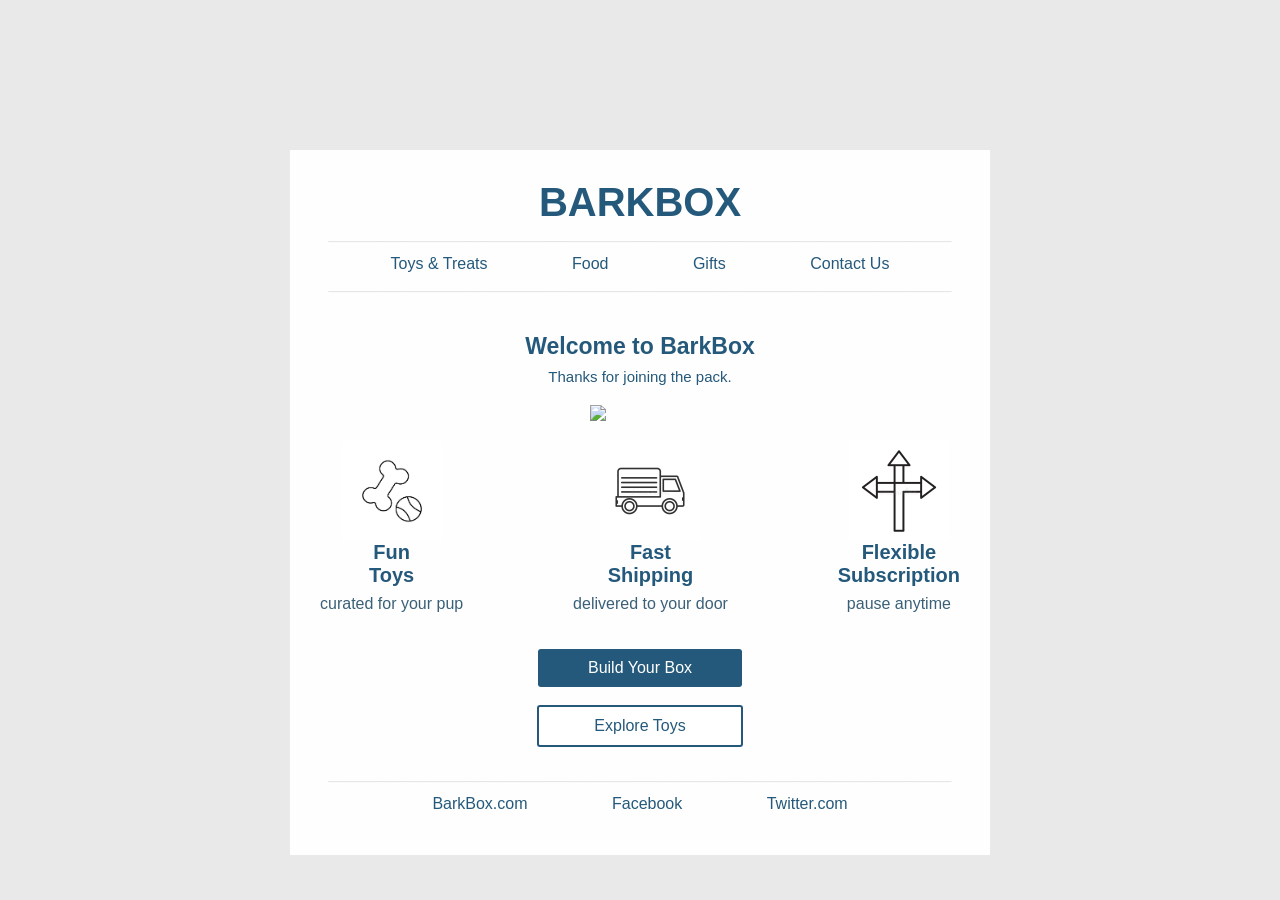
==== index.html @ f33cae04 "Rename indexl.html to index.html" ====
<!DOCTYPE html>
<html lang="en">
<head>
    <meta charset="UTF-8">
    <meta name="viewport" content="width=device-width, initial-scale=1.0">
    <title>Welcome Email</title>
    <link rel="stylesheet" href="WelcomeEmail.css">
</head>
<body>
    <div class="email-wrrapper">
        <div class="email-container">
            <h1>BARKBOX</h1>
            <div class="seperation">
                ______________________________________________________________________
            </div>


            <div class="site-links">
                <a href="https://bark.co/collections/featured-items" target="_blank">Toys & Treats
                </a>
                
                <a href="https://bark.co/products/belly-food-chicken-ancient-grains" target="_blank">Food
                </a>

                <a href="https://bark.co/collections/gift-boxes" target="_blank">Gifts</a>
               

                <a href="https://bark.co/pages/contact" target="_blank">Contact Us</a>
                </div>
    

            <div class="seperation2">
                ______________________________________________________________________
            </div>

            <p class="p1"> Welcome to BarkBox</p1>
            <p class="p2">Thanks for joining the pack.</p2>
        <img class="barkbox" src="barkbox.PNG">




        <div class="features">
            <div class="section">
                <img  src="dogToy.jpeg" alt="dogtoy">
                <p class="title"> Fun <br>Toys</p>
                <p class="desc">curated for your pup</p>
            </div>

            
            <div class="section">
                <img  src="truck.webp" alt="truck">
                <p class="title">Fast <br>Shipping</p>
                <p class="desc">delivered to your door</p>
            </div>

            <div class="section">
                <img  src="flexibility.webp" alt="flexible">
                <p class="title">Flexible <br>Subscription</p>
                <p class="desc">pause anytime</p>
            </div>
         </div>

         <br>
         <br>
         




         <div class="butttons">
            <a href="https://bark.co/pages/subscription-funnel/barkbox-subscription-funnel-fext-promo-ff" target="_blank">
                <button class="button1">Build Your Box</button>
            </a>
            
            <br>
            <br>
           
            <a href="https://bark.co/collections/featured-items" target="_blank">
                <button class="button2">Explore Toys</button>
            </a>
         </div>

         <br>

         <div class="seperation">
            ______________________________________________________________________
         </div>


         <div class="site-links">
            <a href="https://www.barkbox.com" target="_blank">BarkBox.com
            </a>
            
            <a href="https://www.facebook.com/barkbox/ " target="_blank">Facebook
            </a>

            <a href="https://x.com/barkbox " target="_blank">Twitter.com</a>
           

           

    </div>
</body>
</html>
---- WelcomeEmail.css ----
body{
    margin:0;
    padding:0;
    background-color: #eae9e9;
    font-family: Arial, Helvetica, sans-serif;
}

.email-wrapper{
    height: 100vh;
    display: flex;
    
    align-items: center;
    padding: 40px 20px;

}

.email-container{
    width:700px ;
    margin: 0 auto;
    background-color:rgb(254, 254, 254);
    padding: 30px;
    box-sizing: border-box;
    text-align: center;
    margin-top:150px;
}

h1{
    color: #24597b;
    font-size: 40px;
    margin-bottom: 0;
    margin-top: 0;
}

.p1{
    margin-top: 50px;
    color:#24597b;
    font-size: 23px;
    font-weight: bold;
}

.p2{
    margin-top:-15px;
    color:#24597b;
    font-size: 15px;
    font-weight:0;
}

.seperation{
    color: rgb(230, 229, 229);

}


.seperation2{
    color: rgb(230, 229, 229);
    margin:-10px;
}

.site-links{
    text-align: center;
    padding:12px 0;
}

.site-links a{
    display: inline-block;
    padding: 0 40px;
    font-family: 13px;
    color:#24597b;
    text-decoration: none;

}

.barkbox{
    width:100px;
    height:auto;
    display: block;
    margin:20px auto;
}



.features{
    display: flex;
    justify-content:space-between;
    align-items: flex-start;
    text-align: center;
    margin-top: 20px;

}




.section img{
    display: block;
    margin:0 auto 0 auto;
    height:auto;
    width: 100px;
}

.title{
    font-size: 20px;
    font-weight: bold;
    color:#24597b;
    margin: 0 0 8px 0;
}



.desc{
    font-size: 16px;
    color:#3a6078;
    margin: 0;
}

.button1{
    background-color: #24597b;
    color: white;
    border:none ;
    padding:10px 50px;
    font-size: 16px;
    border-radius:3px;
    cursor: pointer;
    
}

.button2{
    background-color: #ffffff;
    color: #24597b;
    border:2px solid #24597b;
    padding:10px 55px;
    font-size: 16px;
    border-radius:3px;
    cursor: pointer;
   

}
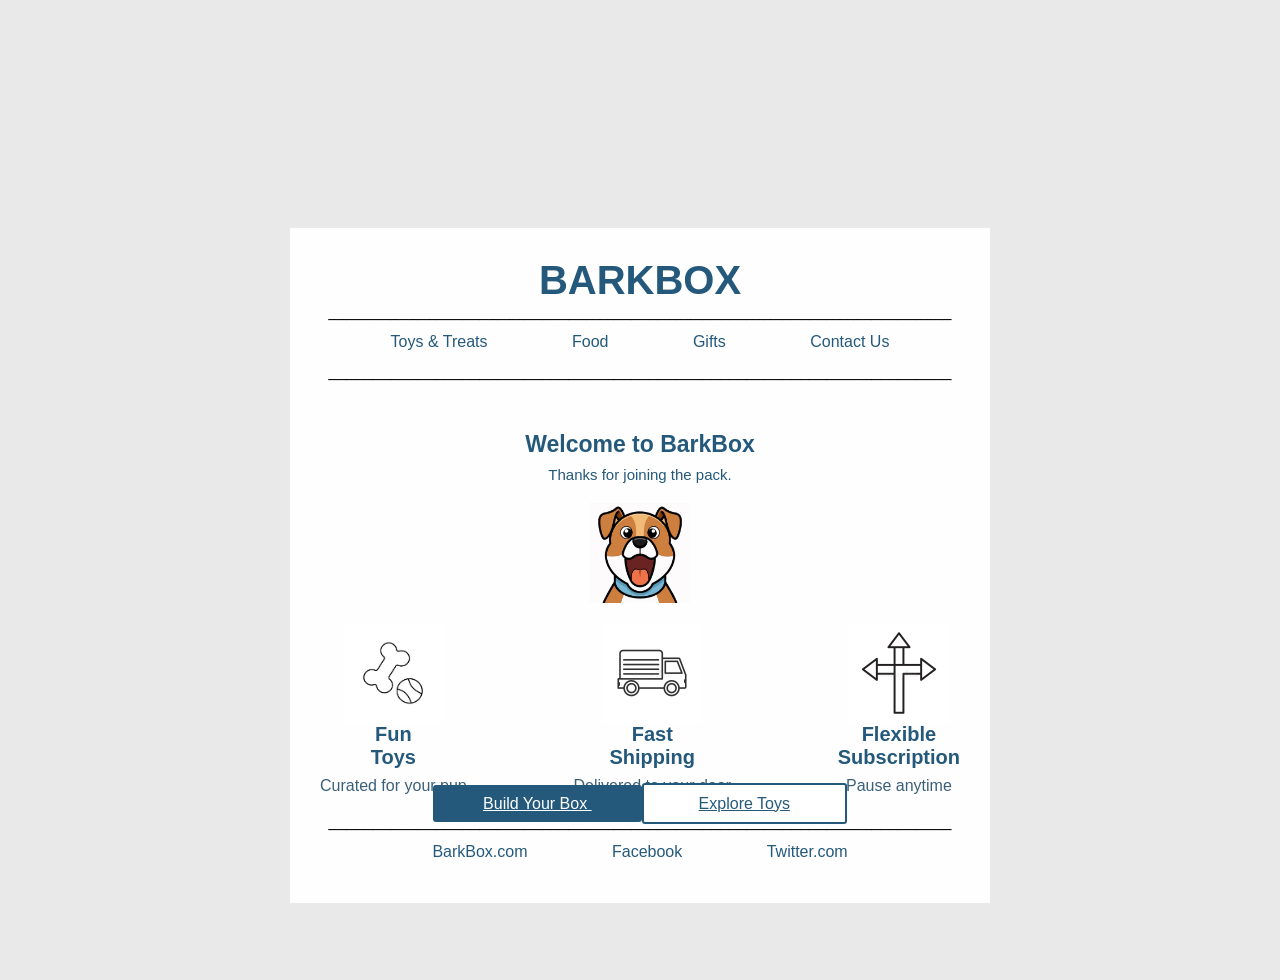
==== commit fef3ae38: "Update index.html" ====
--- a/index.html
+++ b/index.html
@@ -1,105 +1,76 @@
 <!DOCTYPE html>
 <html lang="en">
 <head>
-    <meta charset="UTF-8">
-    <meta name="viewport" content="width=device-width, initial-scale=1.0">
-    <title>Welcome Email</title>
-    <link rel="stylesheet" href="WelcomeEmail.css">
+  <meta charset="UTF-8">
+  <meta name="viewport" content="width=device-width, initial-scale=1.0">
+  <title>Welcome Email</title>
+  <link rel="stylesheet" href="WelcomeEmail.css">
 </head>
 <body>
-    <div class="email-wrrapper">
-        <div class="email-container">
-            <h1>BARKBOX</h1>
-            <div class="seperation">
-                ______________________________________________________________________
-            </div>
+  <div class="email-wrapper">
+    <div class="email-container">
+      <h1>BARKBOX</h1>
 
+      <div class="separator">
+        ______________________________________________________________________
+      </div>
 
-            <div class="site-links">
-                <a href="https://bark.co/collections/featured-items" target="_blank">Toys & Treats
-                </a>
-                
-                <a href="https://bark.co/products/belly-food-chicken-ancient-grains" target="_blank">Food
-                </a>
+      <div class="site-links">
+        <a href="https://bark.co/collections/featured-items" target="_blank">Toys &amp; Treats</a>
+        <a href="https://bark.co/products/belly-food-chicken-ancient-grains" target="_blank">Food</a>
+        <a href="https://bark.co/collections/gift-boxes" target="_blank">Gifts</a>
+        <a href="https://bark.co/pages/contact" target="_blank">Contact Us</a>
+      </div>
 
-                <a href="https://bark.co/collections/gift-boxes" target="_blank">Gifts</a>
-               
+      <div class="separator">
+        ______________________________________________________________________
+      </div>
 
-                <a href="https://bark.co/pages/contact" target="_blank">Contact Us</a>
-                </div>
-    
+      <p class="p1">Welcome to BarkBox</p>
+      <p class="p2">Thanks for joining the pack.</p>
 
-            <div class="seperation2">
-                ______________________________________________________________________
-            </div>
+      <img class="barkbox" src="barkbox.PNG" alt="BarkBox logo">
 
-            <p class="p1"> Welcome to BarkBox</p1>
-            <p class="p2">Thanks for joining the pack.</p2>
-        <img class="barkbox" src="barkbox.PNG">
+      <div class="features">
+        <div class="section">
+          <img src="dogToy.jpeg" alt="Dog toy">
+          <p class="title">Fun <br>Toys</p>
+          <p class="desc">Curated for your pup</p>
+        </div>
 
+        <div class="section">
+          <img src="truck.webp" alt="Delivery truck">
+          <p class="title">Fast <br>Shipping</p>
+          <p class="desc">Delivered to your door</p>
+        </div>
 
+        <div class="section">
+          <img src="flexibility.webp" alt="Flexible subscription">
+          <p class="title">Flexible <br>Subscription</p>
+          <p class="desc">Pause anytime</p>
+        </div>
+      </div>
 
+      <div class="buttons">
+        <a class="button1" href="https://bark.co/pages/subscription-funnel/barkbox-subscription-funnel-fext-promo-ff" target="_blank">
+          Build Your Box
+        </a>
 
-        <div class="features">
-            <div class="section">
-                <img  src="dogToy.jpeg" alt="dogtoy">
-                <p class="title"> Fun <br>Toys</p>
-                <p class="desc">curated for your pup</p>
-            </div>
+        <a class="button2" href="https://bark.co/collections/featured-items" target="_blank">
+          Explore Toys
+        </a>
+      </div>
 
-            
-            <div class="section">
-                <img  src="truck.webp" alt="truck">
-                <p class="title">Fast <br>Shipping</p>
-                <p class="desc">delivered to your door</p>
-            </div>
+      <div class="separator">
+        ______________________________________________________________________
+      </div>
 
-            <div class="section">
-                <img  src="flexibility.webp" alt="flexible">
-                <p class="title">Flexible <br>Subscription</p>
-                <p class="desc">pause anytime</p>
-            </div>
-         </div>
-
-         <br>
-         <br>
-         
-
-
-
-
-         <div class="butttons">
-            <a href="https://bark.co/pages/subscription-funnel/barkbox-subscription-funnel-fext-promo-ff" target="_blank">
-                <button class="button1">Build Your Box</button>
-            </a>
-            
-            <br>
-            <br>
-           
-            <a href="https://bark.co/collections/featured-items" target="_blank">
-                <button class="button2">Explore Toys</button>
-            </a>
-         </div>
-
-         <br>
-
-         <div class="seperation">
-            ______________________________________________________________________
-         </div>
-
-
-         <div class="site-links">
-            <a href="https://www.barkbox.com" target="_blank">BarkBox.com
-            </a>
-            
-            <a href="https://www.facebook.com/barkbox/ " target="_blank">Facebook
-            </a>
-
-            <a href="https://x.com/barkbox " target="_blank">Twitter.com</a>
-           
-
-           
-
+      <div class="site-links footer-links">
+        <a href="https://www.barkbox.com" target="_blank">BarkBox.com</a>
+        <a href="https://www.facebook.com/barkbox/" target="_blank">Facebook</a>
+        <a href="https://x.com/barkbox" target="_blank">Twitter.com</a>
+      </div>
     </div>
+  </div>
 </body>
 </html>
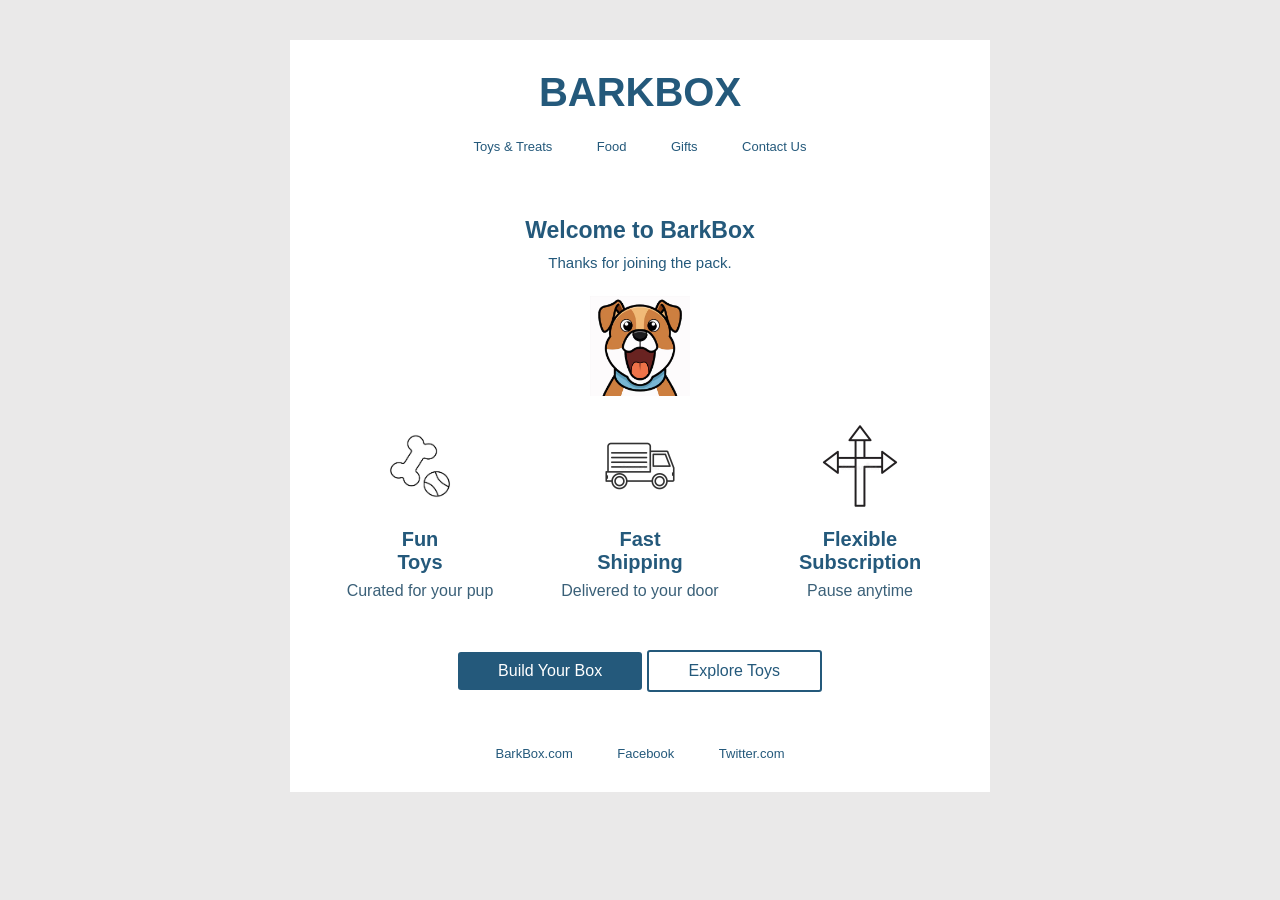
==== commit 9ab485dd: "Update index.html" ====
--- a/index.html
+++ b/index.html
@@ -11,9 +11,7 @@
     <div class="email-container">
       <h1>BARKBOX</h1>
 
-      <div class="separator">
-        ______________________________________________________________________
-      </div>
+      <div class="separator"></div>
 
       <div class="site-links">
         <a href="https://bark.co/collections/featured-items" target="_blank">Toys &amp; Treats</a>
@@ -22,9 +20,7 @@
         <a href="https://bark.co/pages/contact" target="_blank">Contact Us</a>
       </div>
 
-      <div class="separator">
-        ______________________________________________________________________
-      </div>
+      <div class="separator"></div>
 
       <p class="p1">Welcome to BarkBox</p>
       <p class="p2">Thanks for joining the pack.</p>
@@ -61,9 +57,7 @@
         </a>
       </div>
 
-      <div class="separator">
-        ______________________________________________________________________
-      </div>
+      <div class="separator"></div>
 
       <div class="site-links footer-links">
         <a href="https://www.barkbox.com" target="_blank">BarkBox.com</a>
--- a/WelcomeEmail.css
+++ b/WelcomeEmail.css
@@ -1,138 +1,135 @@
-body{
-    margin:0;
-    padding:0;
-    background-color: #eae9e9;
-    font-family: Arial, Helvetica, sans-serif;
+body {
+  margin: 0;
+  padding: 0;
+  background-color: #eae9e9;
+  font-family: Arial, Helvetica, sans-serif;
 }
 
-.email-wrapper{
-    height: 100vh;
-    display: flex;
-    
-    align-items: center;
-    padding: 40px 20px;
-
+.email-wrapper {
+  min-height: 100vh;
+  display: flex;
+  justify-content: center;
+  align-items: flex-start;
+  padding: 40px 20px;
+  box-sizing: border-box;
 }
 
-.email-container{
-    width:700px ;
-    margin: 0 auto;
-    background-color:rgb(254, 254, 254);
-    padding: 30px;
-    box-sizing: border-box;
-    text-align: center;
-    margin-top:150px;
+.email-container {
+  width: 700px;
+  margin: 0 auto;
+  background-color: #ffffff;
+  padding: 30px;
+  box-sizing: border-box;
+  text-align: center;
 }
 
-h1{
-    color: #24597b;
-    font-size: 40px;
-    margin-bottom: 0;
-    margin-top: 0;
+h1 {
+  color: #24597b;
+  font-size: 40px;
+  margin: 0;
 }
 
-.p1{
-    margin-top: 50px;
-    color:#24597b;
-    font-size: 23px;
-    font-weight: bold;
+.p1 {
+  margin-top: 50px;
+  margin-bottom: 10px;
+  color: #24597b;
+  font-size: 23px;
+  font-weight: bold;
 }
 
-.p2{
-    margin-top:-15px;
-    color:#24597b;
-    font-size: 15px;
-    font-weight:0;
+.p2 {
+  margin-top: 0;
+  margin-bottom: 25px;
+  color: #24597b;
+  font-size: 15px;
+  font-weight: normal;
 }
 
-.seperation{
-    color: rgb(230, 229, 229);
-
+.separator {
+  color: rgb(230, 229, 229);
+  margin: 10px 0;
+  line-height: 1;
 }
 
-
-.seperation2{
-    color: rgb(230, 229, 229);
-    margin:-10px;
+.site-links {
+  text-align: center;
+  padding: 12px 0;
 }
 
-.site-links{
-    text-align: center;
-    padding:12px 0;
+.site-links a {
+  display: inline-block;
+  padding: 0 20px;
+  font-size: 13px;
+  color: #24597b;
+  text-decoration: none;
 }
 
-.site-links a{
-    display: inline-block;
-    padding: 0 40px;
-    font-family: 13px;
-    color:#24597b;
-    text-decoration: none;
-
+.barkbox {
+  width: 100px;
+  height: auto;
+  display: block;
+  margin: 20px auto;
 }
 
-.barkbox{
-    width:100px;
-    height:auto;
-    display: block;
-    margin:20px auto;
+.features {
+  display: flex;
+  justify-content: space-between;
+  align-items: flex-start;
+  text-align: center;
+  margin-top: 20px;
+  gap: 20px;
 }
 
-
-
-.features{
-    display: flex;
-    justify-content:space-between;
-    align-items: flex-start;
-    text-align: center;
-    margin-top: 20px;
-
+.section {
+  flex: 1;
 }
 
-
-
-
-.section img{
-    display: block;
-    margin:0 auto 0 auto;
-    height:auto;
-    width: 100px;
+.section img {
+  display: block;
+  margin: 0 auto 12px;
+  height: auto;
+  width: 100px;
 }
 
-.title{
-    font-size: 20px;
-    font-weight: bold;
-    color:#24597b;
-    margin: 0 0 8px 0;
+.title {
+  font-size: 20px;
+  font-weight: bold;
+  color: #24597b;
+  margin: 0 0 8px 0;
 }
 
-
-
-.desc{
-    font-size: 16px;
-    color:#3a6078;
-    margin: 0;
+.desc {
+  font-size: 16px;
+  color: #3a6078;
+  margin: 0;
 }
 
-.button1{
-    background-color: #24597b;
-    color: white;
-    border:none ;
-    padding:10px 50px;
-    font-size: 16px;
-    border-radius:3px;
-    cursor: pointer;
-    
+.buttons {
+  margin: 40px 0 30px;
 }
 
-.button2{
-    background-color: #ffffff;
-    color: #24597b;
-    border:2px solid #24597b;
-    padding:10px 55px;
-    font-size: 16px;
-    border-radius:3px;
-    cursor: pointer;
-   
-
+.button1,
+.button2 {
+  display: inline-block;
+  text-decoration: none;
+  font-size: 16px;
+  border-radius: 3px;
+  padding: 10px 40px;
+  margin: 10px 0;
 }
 
+.button1 {
+  background-color: #24597b;
+  color: white;
+  border: none;
+}
+
+.button2 {
+  background-color: #ffffff;
+  color: #24597b;
+  border: 2px solid #24597b;
+}
+
+.footer-links {
+  padding-bottom: 0;
+}
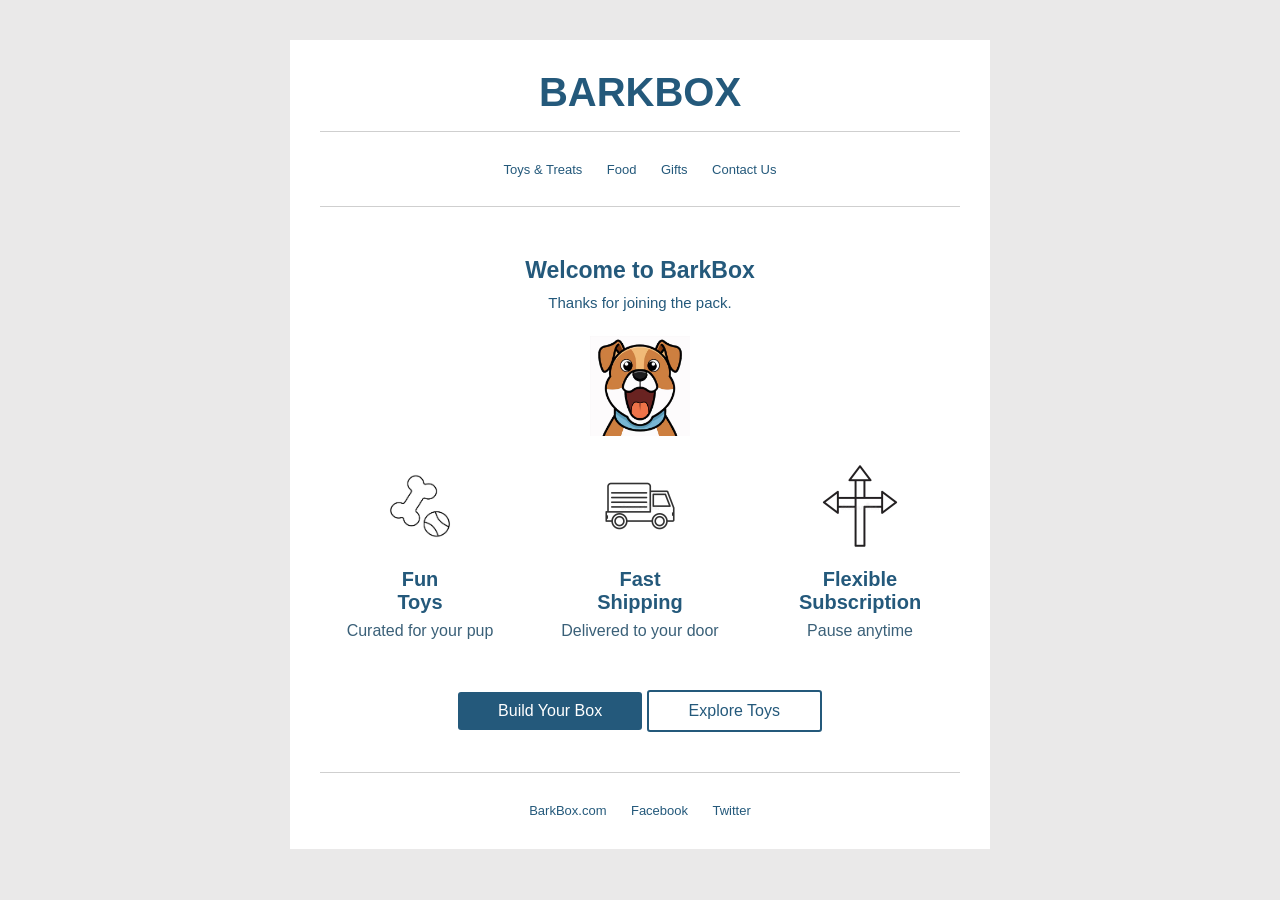
==== commit 6a679b92: "Update index.html" ====
--- a/index.html
+++ b/index.html
@@ -62,7 +62,7 @@
       <div class="site-links footer-links">
         <a href="https://www.barkbox.com" target="_blank">BarkBox.com</a>
         <a href="https://www.facebook.com/barkbox/" target="_blank">Facebook</a>
-        <a href="https://x.com/barkbox" target="_blank">Twitter.com</a>
+        <a href="https://x.com/barkbox" target="_blank">Twitter</a>
       </div>
     </div>
   </div>
--- a/WelcomeEmail.css
+++ b/WelcomeEmail.css
@@ -46,9 +46,11 @@
 }
 
 .separator {
-  color: rgb(230, 229, 229);
-  margin: 10px 0;
-  line-height: 1;
+  width: 100%;
+  height: 1px;
+  background-color: #cfcfcf;
+  margin: 16px 0;
+
 }
 
 .site-links {
@@ -58,7 +60,7 @@
 
 .site-links a {
   display: inline-block;
-  padding: 0 20px;
+  padding: 0 10px;
   font-size: 13px;
   color: #24597b;
   text-decoration: none;
